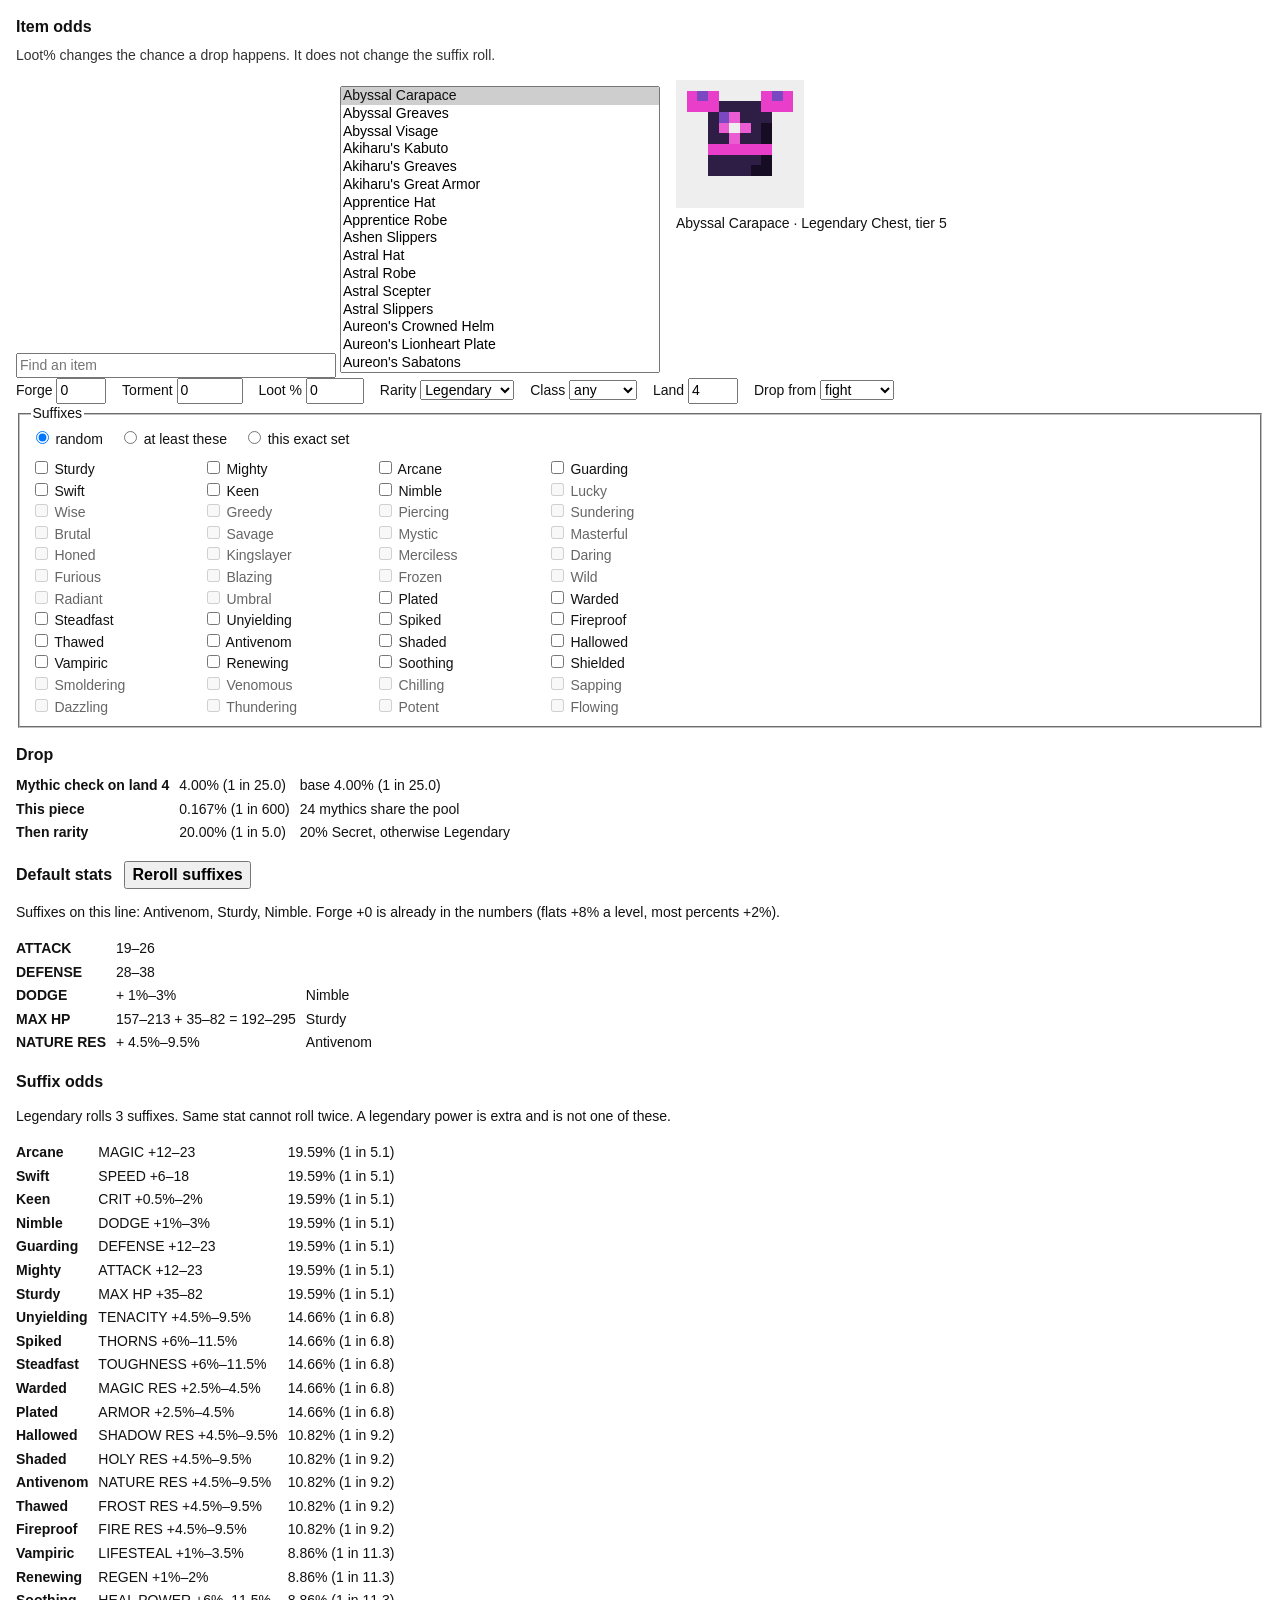
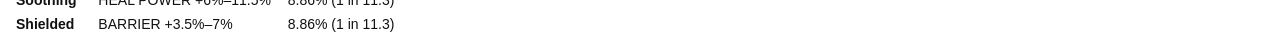
==== index.html @ 82072ebe "Add the Pixel Lineage drop calculator. Co-authored-by: Cursor <cursoragent@cursor.com>" ====
<!DOCTYPE html>
<html lang="en">
<head>
  <meta charset="utf-8">
  <title>Item odds</title>
  <link rel="stylesheet" href="styles.css">
</head>
<body>
  <h1>Item odds</h1>
  <p class="note">Loot% changes the chance a drop happens. It does not change the suffix roll.</p>

  <div class="wrap">
    <div>
      <input id="search" type="search" placeholder="Find an item" autocomplete="off">
      <select id="list" size="16"></select>
    </div>
    <div>
      <canvas id="sprite" width="16" height="16"></canvas>
      <div id="meta"></div>
    </div>
  </div>

  <div class="fields">
    <label>Forge <input id="forge" type="number" min="0" max="10" value="0"></label>
    <label>Torment <input id="torment" type="number" min="0" max="9999" value="0"></label>
    <label>Loot % <input id="loot" type="number" min="0" max="100" value="0" step="1"></label>
    <label>Rarity
      <select id="rarity"></select>
    </label>
    <label>Class
      <select id="class"></select>
    </label>
    <label>Land
      <input id="land" type="number" min="1" max="10" value="4">
    </label>
    <label>Drop from
      <select id="source">
        <option value="fight">fight</option>
        <option value="elite">elite</option>
        <option value="boss">boss</option>
        <option value="treasure">treasure</option>
      </select>
    </label>
  </div>

  <fieldset>
    <legend>Suffixes</legend>
    <label><input type="radio" name="mode" value="random" checked> random</label>
    <label><input type="radio" name="mode" value="atleast"> at least these</label>
    <label><input type="radio" name="mode" value="exact"> this exact set</label>
    <div id="affixes"></div>
  </fieldset>

  <h2>Drop</h2>
  <div id="drop"></div>
  <h2>Default stats <button type="button" id="reroll">Reroll suffixes</button></h2>
  <div id="stats"></div>
  <h2>Suffix odds</h2>
  <div id="suffix"></div>

  <script src="catalog.js"></script>
  <script src="app.js"></script>
</body>
</html>
---- styles.css ----
body {
  font: 14px/1.4 ui-sans-serif, sans-serif;
  margin: 16px;
  color: #111;
  background: #fff;
}
h1, h2 { font-size: 16px; margin: 16px 0 8px; }
h2 button { margin-left: 8px; }
.note { color: #333; margin-top: 0; }
.wrap { display: flex; gap: 16px; align-items: flex-start; }
input, select, button { font: inherit; }
#search { width: 320px; box-sizing: border-box; }
#list { width: 320px; margin-top: 6px; }
#sprite {
  image-rendering: pixelated;
  background: #eee;
  width: 128px;
  height: 128px;
}
.fields label, fieldset label { margin-right: 12px; }
#affixes { margin-top: 8px; max-width: 720px; }
#affixes label { display: inline-block; width: 160px; }
table { border-collapse: collapse; }
td, th { text-align: left; padding: 2px 10px 2px 0; vertical-align: top; }
.zero { color: #666; }
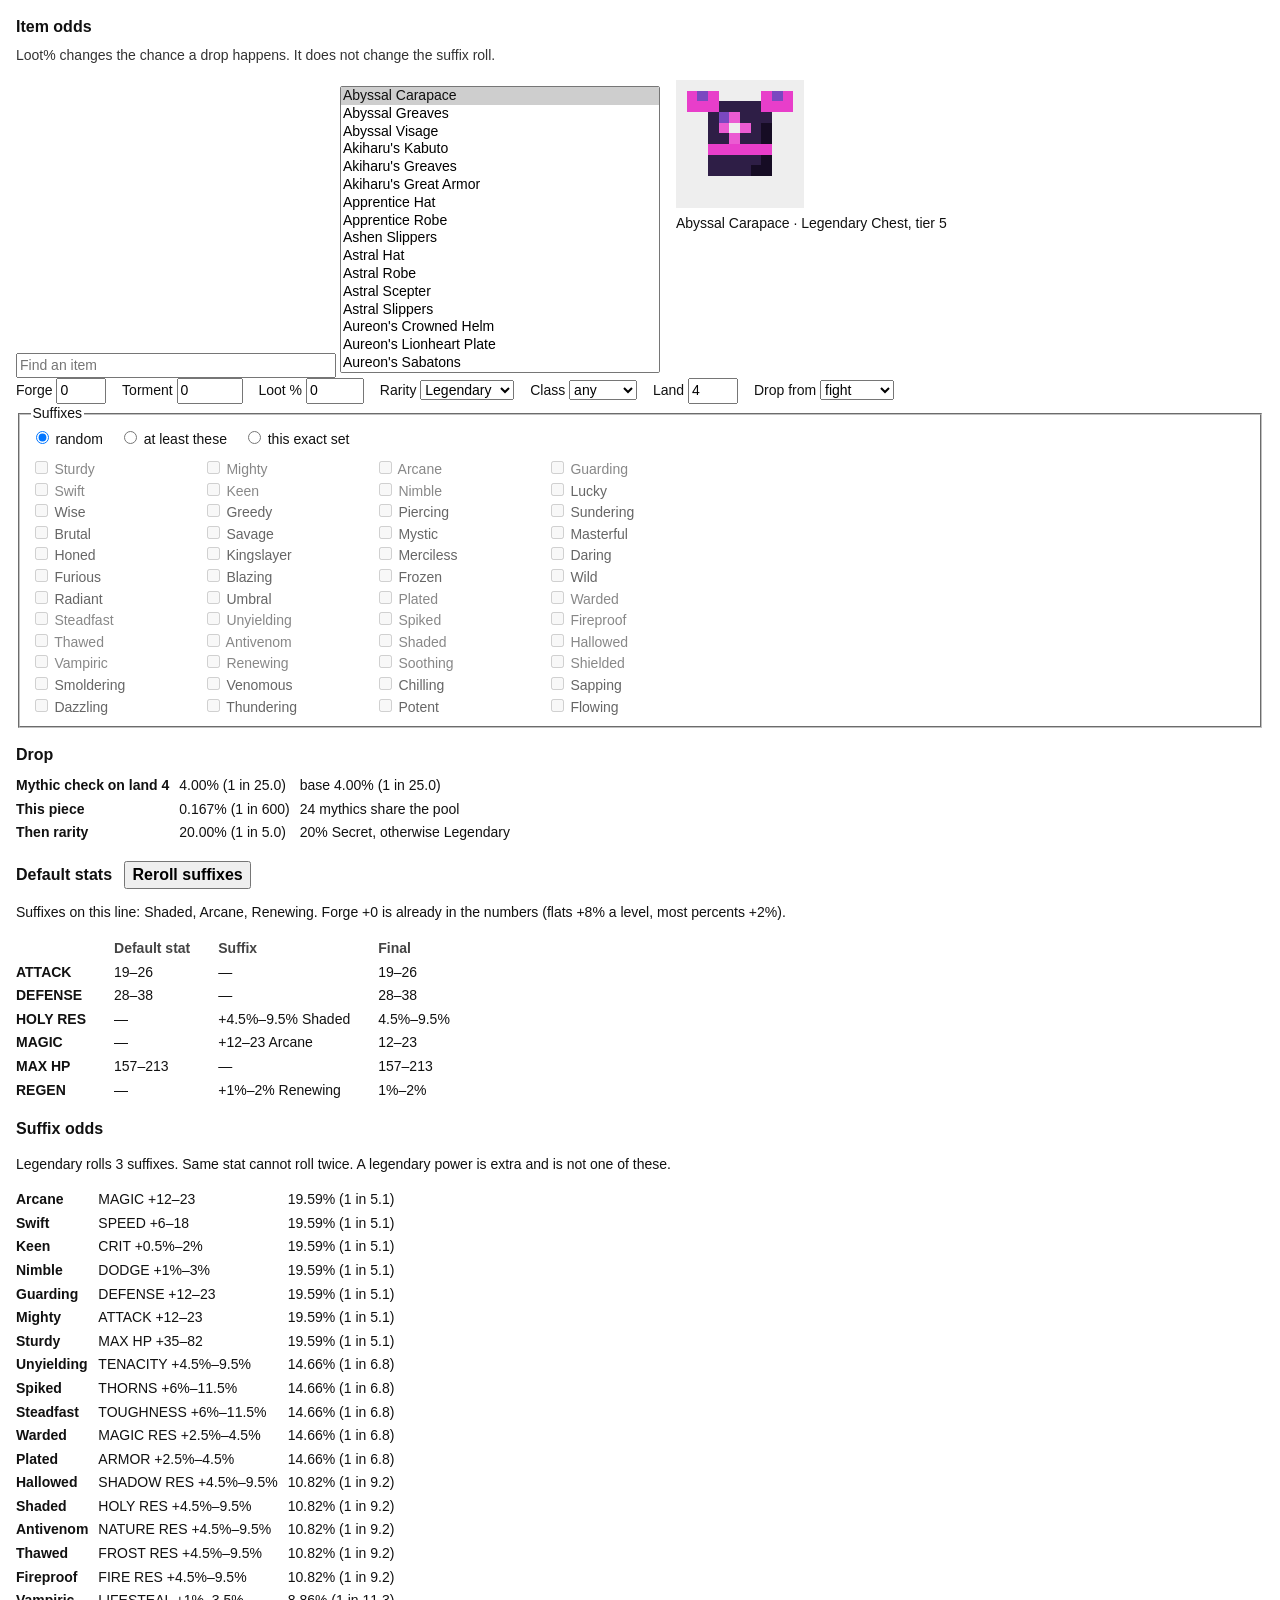
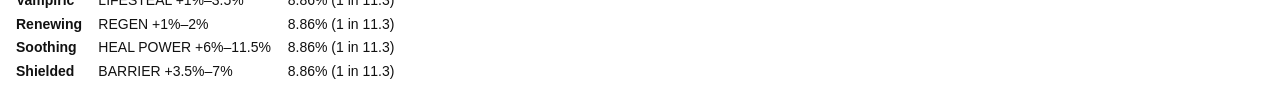
==== commit 454424ee: "Let relics use blightforged instead of torment. Co-authored-by: Cursor <cursoragent@cursor.com>" ====
--- a/index.html
+++ b/index.html
@@ -22,7 +22,8 @@
 
   <div class="fields">
     <label>Forge <input id="forge" type="number" min="0" max="10" value="0"></label>
-    <label>Torment <input id="torment" type="number" min="0" max="9999" value="0"></label>
+    <label id="tormentField">Torment <input id="torment" type="number" min="0" max="9999" value="0"></label>
+    <label id="blightField" hidden>Blightforged <input id="blight" type="checkbox"> <span id="blightNote"></span></label>
     <label>Loot % <input id="loot" type="number" min="0" max="100" value="0" step="1"></label>
     <label>Rarity
       <select id="rarity"></select>
--- a/styles.css
+++ b/styles.css
@@ -20,6 +20,9 @@
 .fields label, fieldset label { margin-right: 12px; }
 #affixes { margin-top: 8px; max-width: 720px; }
 #affixes label { display: inline-block; width: 160px; }
+#affixes.locked { color: #888; }
 table { border-collapse: collapse; }
 td, th { text-align: left; padding: 2px 10px 2px 0; vertical-align: top; }
+.stats td, .stats th { font-variant-numeric: tabular-nums; padding-right: 28px; }
+.stats tr:first-child th { color: #444; font-weight: 600; }
 .zero { color: #666; }
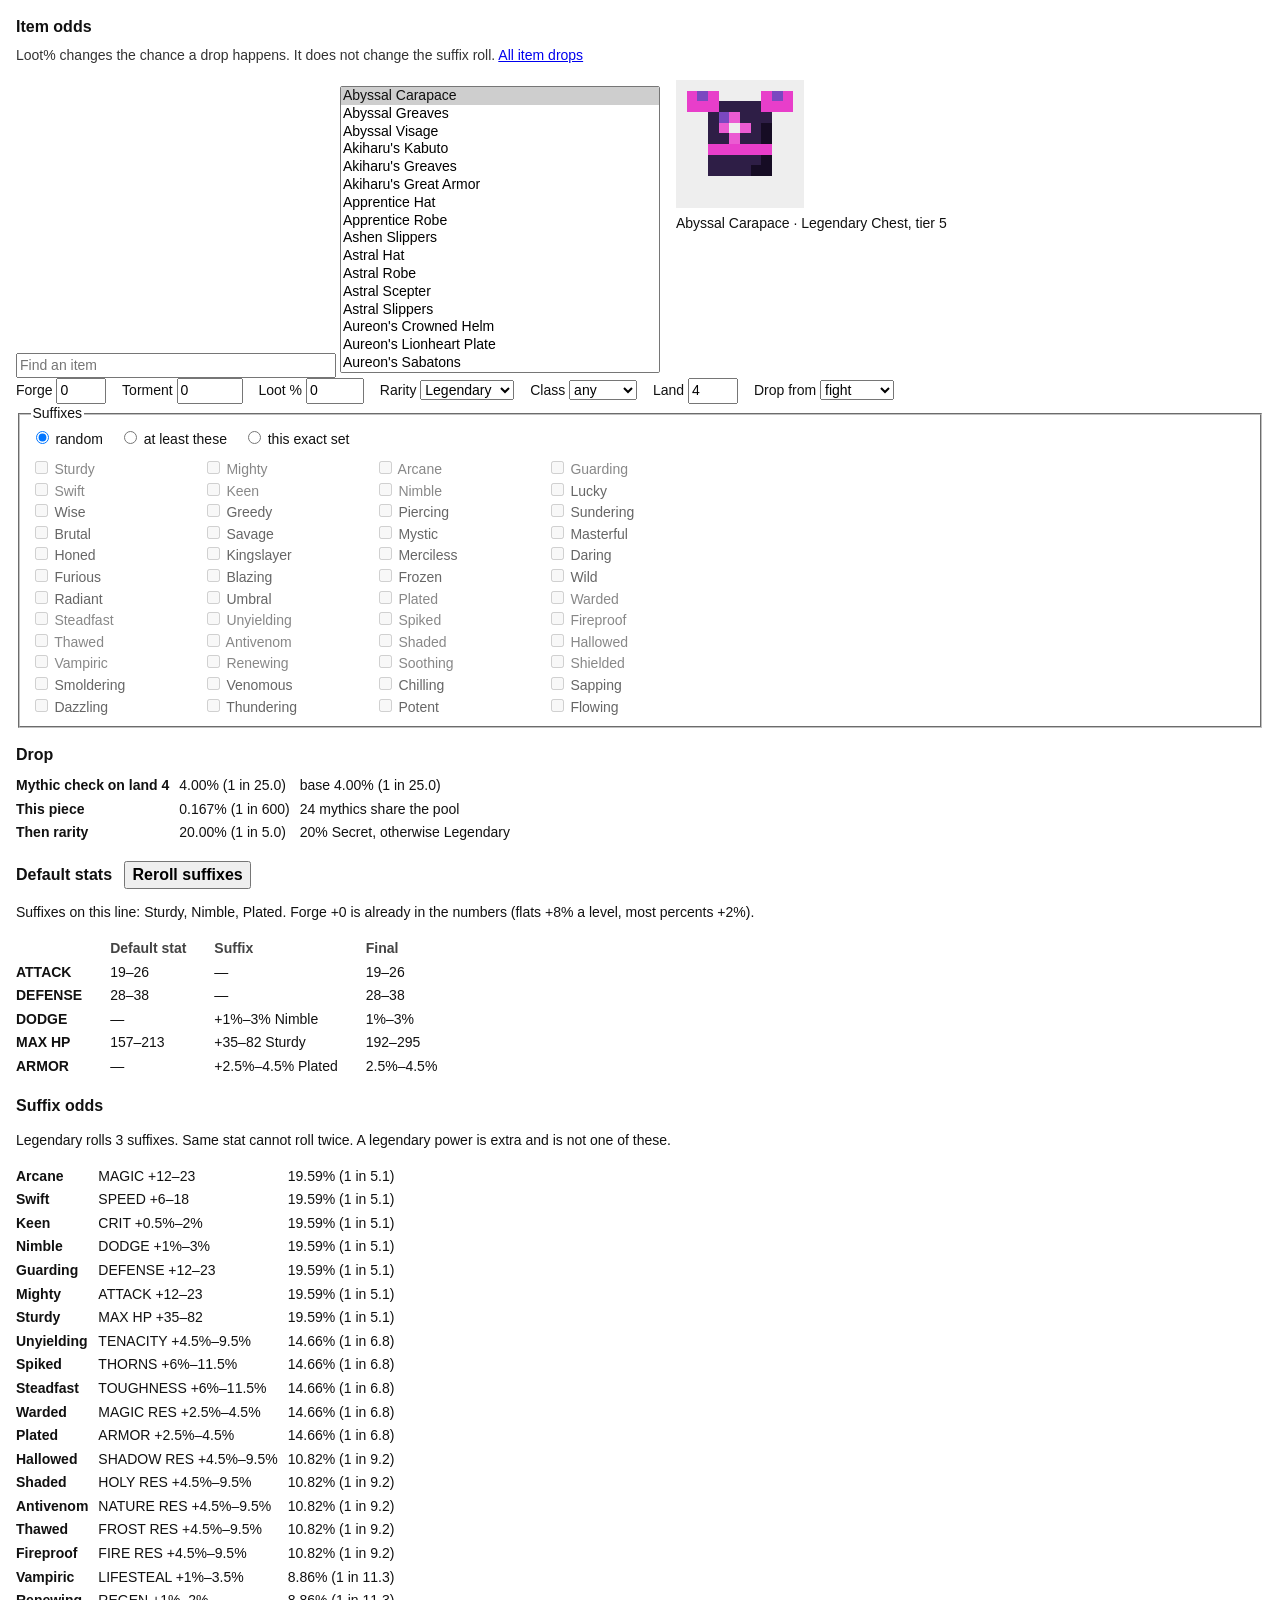
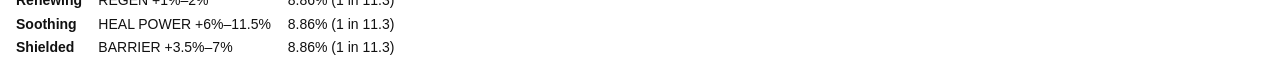
==== commit d8cccad1: "Add a page that lists every item drop by land and rarity. Co-authored-by: Cursor <cursoragent@cursor" ====
--- a/index.html
+++ b/index.html
@@ -7,7 +7,7 @@
 </head>
 <body>
   <h1>Item odds</h1>
-  <p class="note">Loot% changes the chance a drop happens. It does not change the suffix roll.</p>
+  <p class="note">Loot% changes the chance a drop happens. It does not change the suffix roll. <a href="drops.html">All item drops</a></p>
 
   <div class="wrap">
     <div>
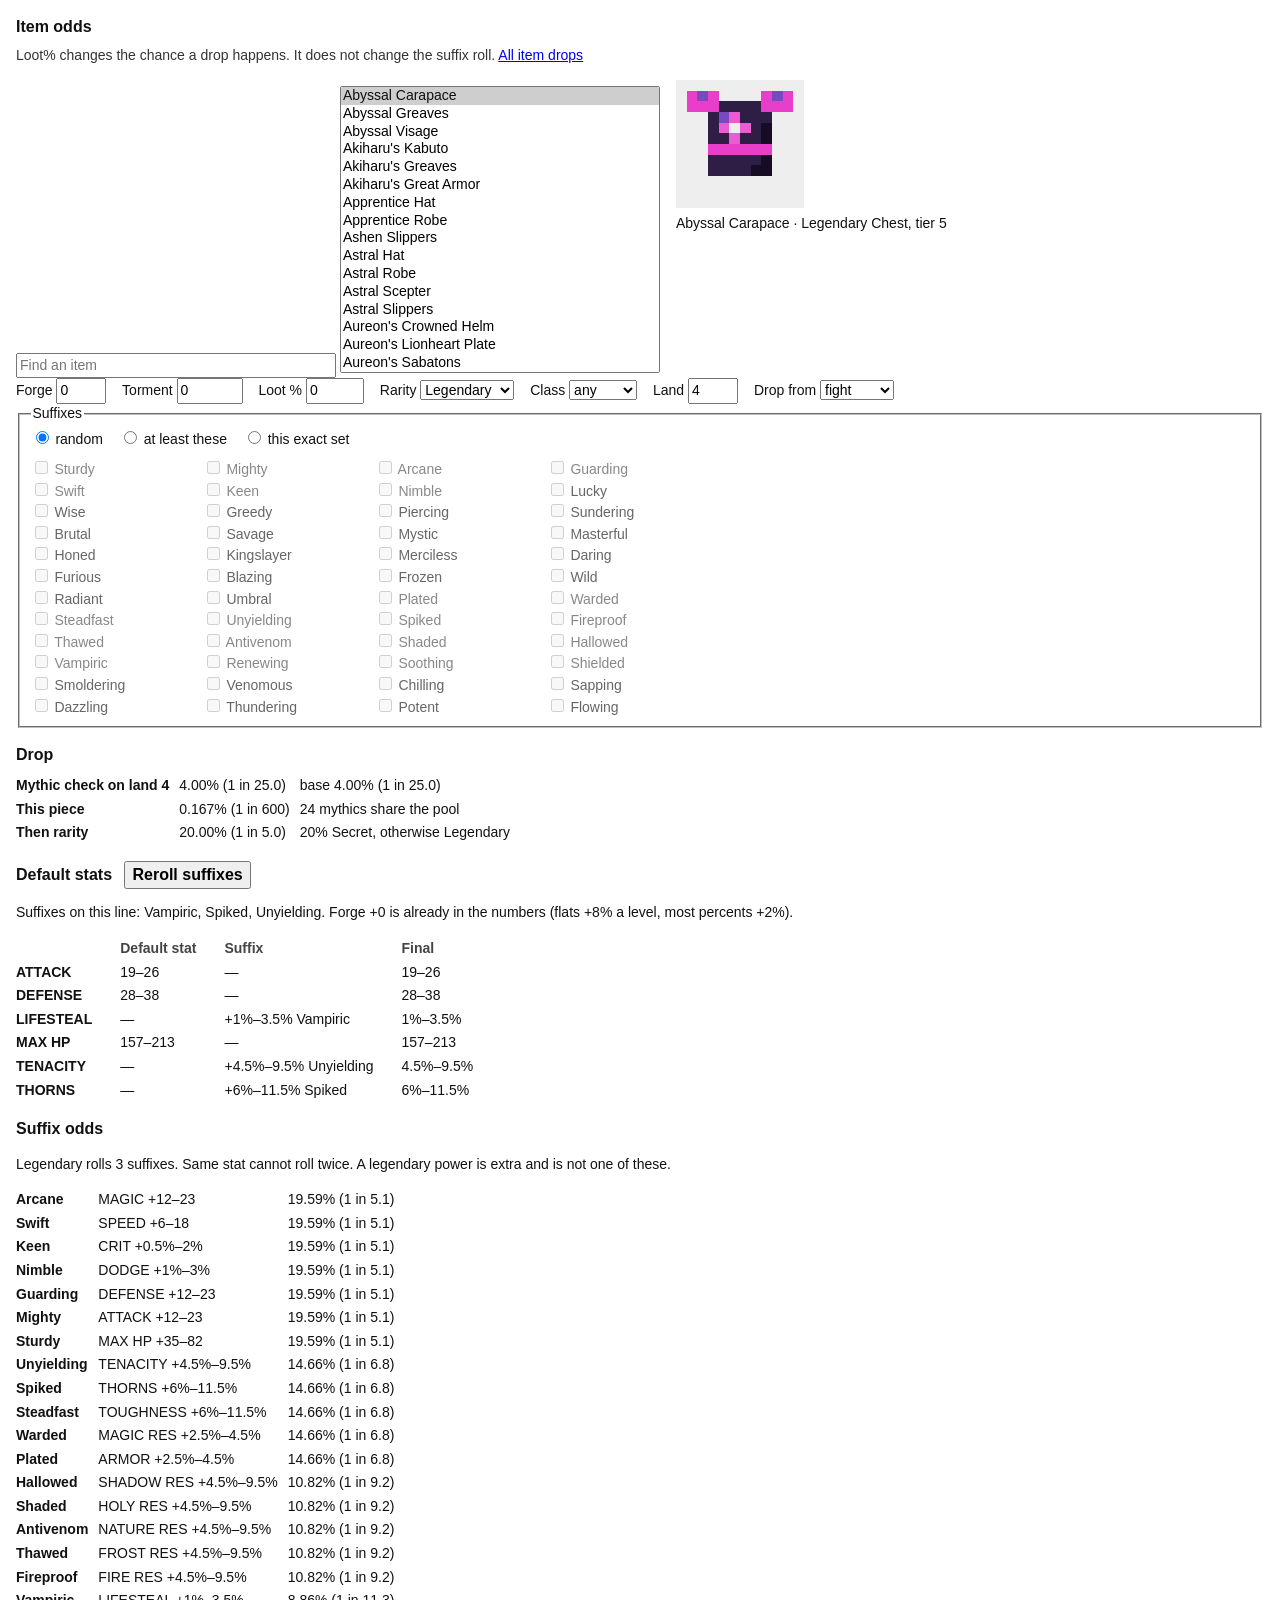
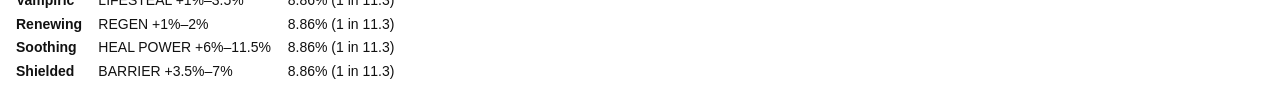
==== commit 96c4ff2f: "Show every blightforged relic at the 1.7x high end. Co-authored-by: Cursor <cursoragent@cursor.com>" ====
--- a/index.html
+++ b/index.html
@@ -44,6 +44,8 @@
     </label>
   </div>
 
+  <p id="blightDisclaimer" class="disclaimer" hidden>Blightforged items' stats may be lower than the lowest displayed here. This is because blightforged multiplier varies, highest is 1.7x</p>
+
   <fieldset>
     <legend>Suffixes</legend>
     <label><input type="radio" name="mode" value="random" checked> random</label>
--- a/styles.css
+++ b/styles.css
@@ -7,6 +7,7 @@
 h1, h2 { font-size: 16px; margin: 16px 0 8px; }
 h2 button { margin-left: 8px; }
 .note { color: #333; margin-top: 0; }
+.disclaimer { max-width: 640px; margin: 8px 0; font-size: 12px; color: #666; }
 .wrap { display: flex; gap: 16px; align-items: flex-start; }
 input, select, button { font: inherit; }
 #search { width: 320px; box-sizing: border-box; }
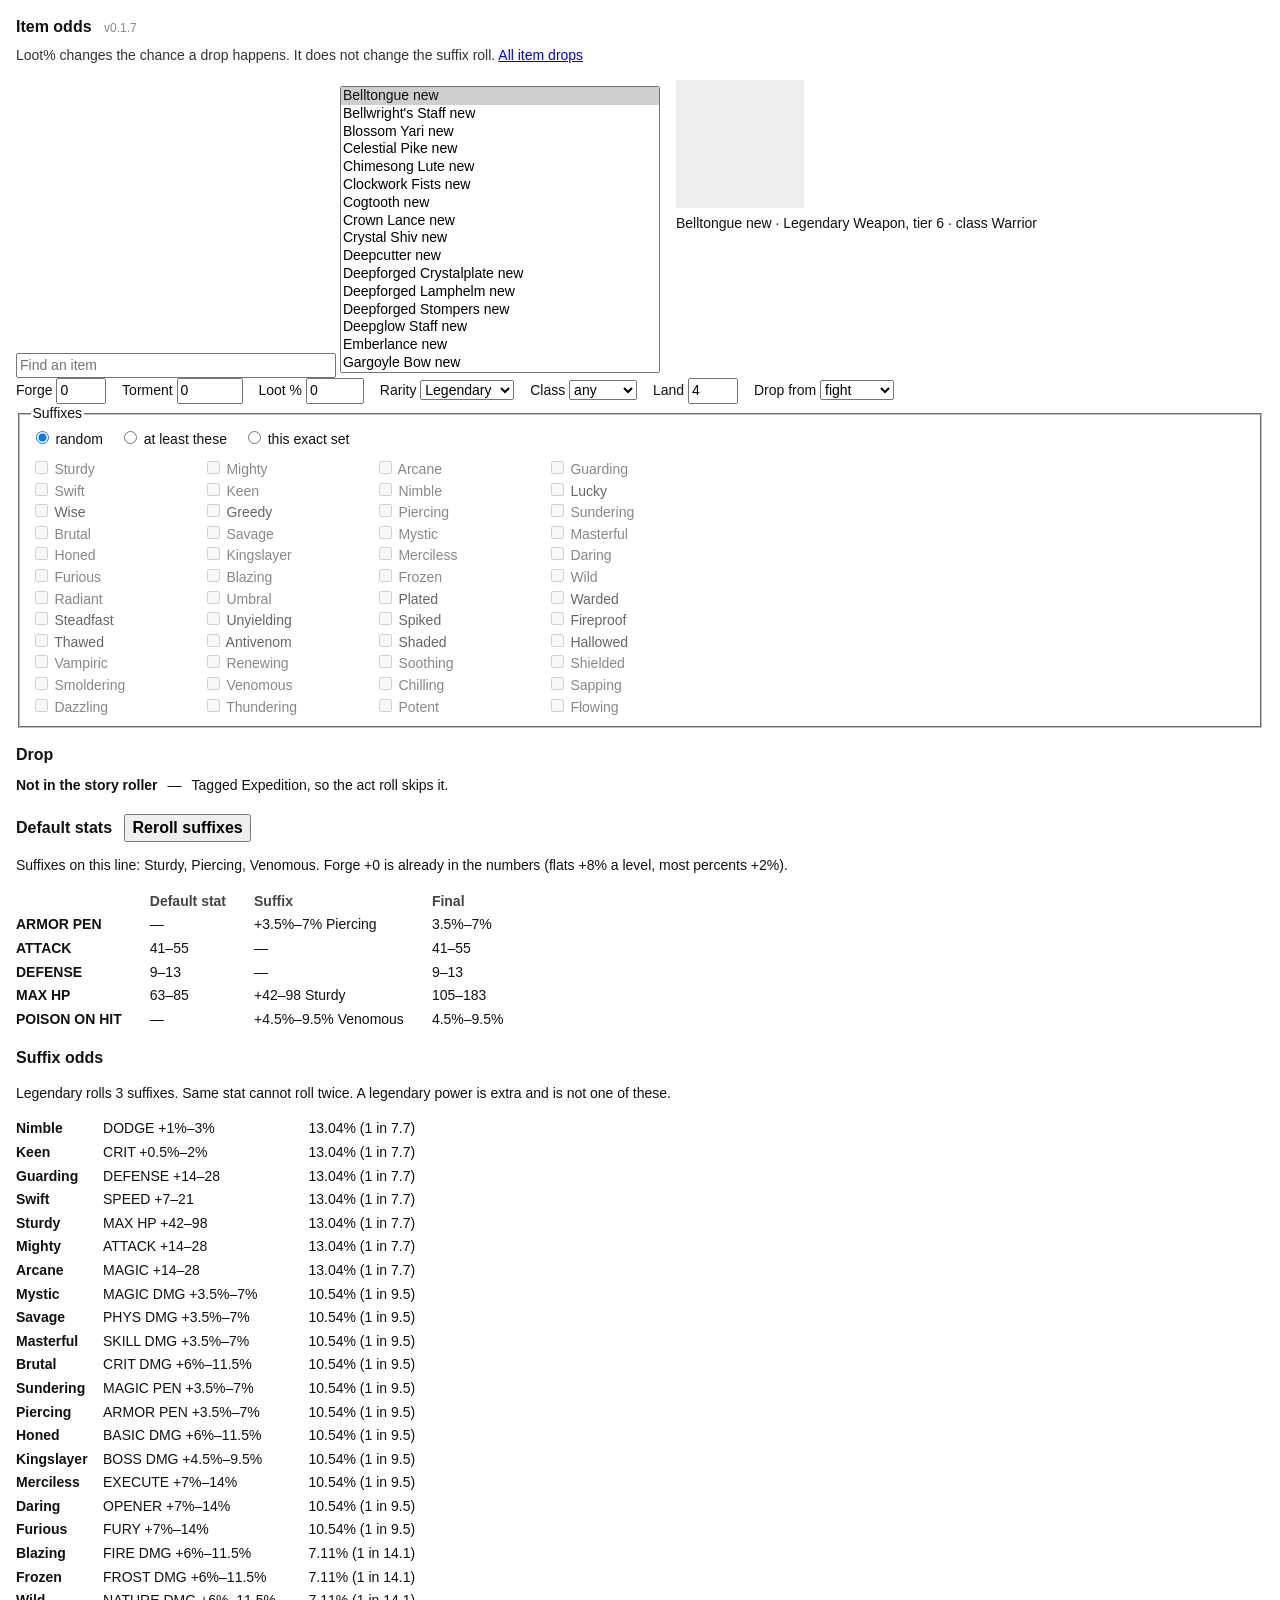
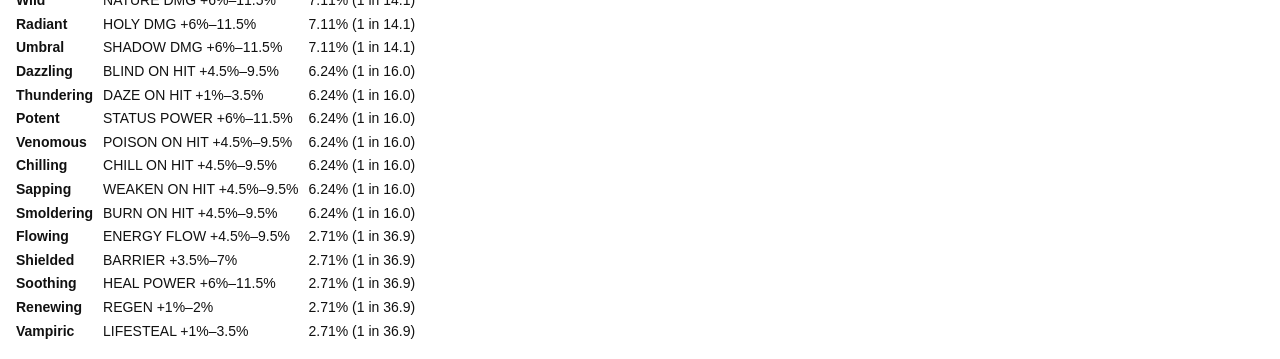
==== commit 2ff8457c: "Add the new Spear and expedition gear at the top of both lists. Tag those items new so the Sakura ad" ====
--- a/index.html
+++ b/index.html
@@ -6,7 +6,7 @@
   <link rel="stylesheet" href="styles.css">
 </head>
 <body>
-  <h1>Item odds</h1>
+  <h1>Item odds <span class="version">v0.1.7</span></h1>
   <p class="note">Loot% changes the chance a drop happens. It does not change the suffix roll. <a href="drops.html">All item drops</a></p>
 
   <div class="wrap">
--- a/styles.css
+++ b/styles.css
@@ -5,6 +5,7 @@
   background: #fff;
 }
 h1, h2 { font-size: 16px; margin: 16px 0 8px; }
+.version { font-size: 12px; font-weight: 400; color: #888; margin-left: 8px; }
 h2 button { margin-left: 8px; }
 .note { color: #333; margin-top: 0; }
 .disclaimer { max-width: 640px; margin: 8px 0; font-size: 12px; color: #666; }
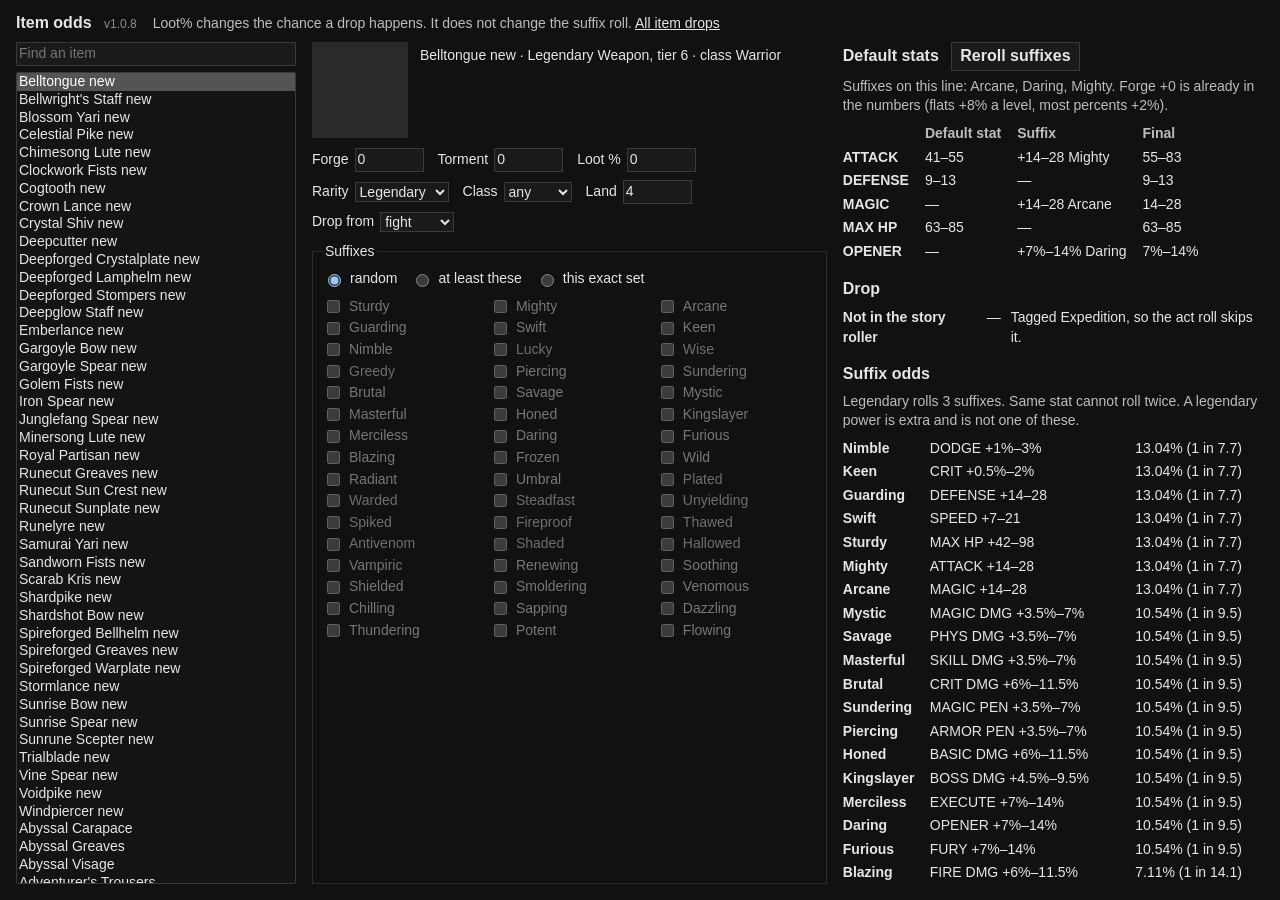
==== commit 1b423cd4: "Put the calculator on one screen and make both pages black. Co-authored-by: Cursor <cursoragent@curs" ====
--- a/index.html
+++ b/index.html
@@ -3,65 +3,80 @@
 <head>
   <meta charset="utf-8">
   <title>Item odds</title>
-  <link rel="stylesheet" href="styles.css">
+  <link rel="stylesheet" href="styles.css?v=4">
 </head>
 <body>
-  <h1>Item odds <span class="version">v0.1.7</span></h1>
-  <p class="note">Loot% changes the chance a drop happens. It does not change the suffix roll. <a href="drops.html">All item drops</a></p>
+  <header class="top">
+    <h1>Item odds <span class="version">v1.0.8</span></h1>
+    <p class="note">Loot% changes the chance a drop happens. It does not change the suffix roll. <a href="drops.html">All item drops</a></p>
+  </header>
 
-  <div class="wrap">
-    <div>
+  <main class="board">
+    <section class="picker">
       <input id="search" type="search" placeholder="Find an item" autocomplete="off">
       <select id="list" size="16"></select>
-    </div>
-    <div>
-      <canvas id="sprite" width="16" height="16"></canvas>
-      <div id="meta"></div>
-    </div>
-  </div>
+    </section>
 
-  <div class="fields">
-    <label>Forge <input id="forge" type="number" min="0" max="10" value="0"></label>
-    <label id="tormentField">Torment <input id="torment" type="number" min="0" max="9999" value="0"></label>
-    <label id="blightField" hidden>Blightforged <input id="blight" type="checkbox"> <span id="blightNote"></span></label>
-    <label>Loot % <input id="loot" type="number" min="0" max="100" value="0" step="1"></label>
-    <label>Rarity
-      <select id="rarity"></select>
-    </label>
-    <label>Class
-      <select id="class"></select>
-    </label>
-    <label>Land
-      <input id="land" type="number" min="1" max="10" value="4">
-    </label>
-    <label>Drop from
-      <select id="source">
-        <option value="fight">fight</option>
-        <option value="elite">elite</option>
-        <option value="boss">boss</option>
-        <option value="treasure">treasure</option>
-      </select>
-    </label>
-  </div>
+    <section class="work">
+      <div class="identity">
+        <canvas id="sprite" width="16" height="16"></canvas>
+        <div id="meta"></div>
+      </div>
 
-  <p id="blightDisclaimer" class="disclaimer" hidden>Blightforged items' stats may be lower than the lowest displayed here. This is because blightforged multiplier varies, highest is 1.7x</p>
+      <div class="fields">
+        <label>Forge <input id="forge" type="number" min="0" max="10" value="0"></label>
+        <label id="tormentField">Torment <input id="torment" type="number" min="0" max="9999" value="0"></label>
+        <label id="blightField" hidden>Blightforged <input id="blight" type="checkbox"> <span id="blightNote"></span></label>
+        <label>Loot % <input id="loot" type="number" min="0" max="100" value="0" step="1"></label>
+        <label>Rarity
+          <select id="rarity"></select>
+        </label>
+        <label>Class
+          <select id="class"></select>
+        </label>
+        <label>Land
+          <input id="land" type="number" min="1" max="10" value="4">
+        </label>
+        <label>Drop from
+          <select id="source">
+            <option value="fight">fight</option>
+            <option value="elite">elite</option>
+            <option value="boss">boss</option>
+            <option value="treasure">treasure</option>
+          </select>
+        </label>
+      </div>
 
-  <fieldset>
-    <legend>Suffixes</legend>
-    <label><input type="radio" name="mode" value="random" checked> random</label>
-    <label><input type="radio" name="mode" value="atleast"> at least these</label>
-    <label><input type="radio" name="mode" value="exact"> this exact set</label>
-    <div id="affixes"></div>
-  </fieldset>
+      <p id="blightDisclaimer" class="disclaimer" hidden>Blightforged items' stats may be lower than the lowest displayed here. This is because blightforged multiplier varies, highest is 1.7x</p>
 
-  <h2>Drop</h2>
-  <div id="drop"></div>
-  <h2>Default stats <button type="button" id="reroll">Reroll suffixes</button></h2>
-  <div id="stats"></div>
-  <h2>Suffix odds</h2>
-  <div id="suffix"></div>
+      <fieldset class="suffixes">
+        <legend>Suffixes</legend>
+        <div class="modes">
+          <label><input type="radio" name="mode" value="random" checked> random</label>
+          <label><input type="radio" name="mode" value="atleast"> at least these</label>
+          <label><input type="radio" name="mode" value="exact"> this exact set</label>
+        </div>
+        <div id="affixes"></div>
+      </fieldset>
+    </section>
+
+    <section class="readout">
+      <div class="panel">
+        <h2>Default stats <button type="button" id="reroll">Reroll suffixes</button></h2>
+        <div id="stats"></div>
+      </div>
+      <div class="panel">
+        <h2>Drop</h2>
+        <div id="drop"></div>
+      </div>
+      <div class="panel odds">
+        <h2>Suffix odds</h2>
+        <div id="suffix"></div>
+      </div>
+    </section>
+  </main>
 
   <script src="catalog.js"></script>
-  <script src="app.js"></script>
+  <script src="app.js?v=5"></script>
 </body>
 </html>
--- a/styles.css
+++ b/styles.css
@@ -1,30 +1,144 @@
+:root { color-scheme: dark; }
+[hidden] { display: none !important; }
+
 body {
   font: 14px/1.4 ui-sans-serif, sans-serif;
-  margin: 16px;
-  color: #111;
-  background: #fff;
+  margin: 0;
+  height: 100vh;
+  display: flex;
+  flex-direction: column;
+  color: #e6e6e6;
+  background: #111;
+  overflow: hidden;
 }
-h1, h2 { font-size: 16px; margin: 16px 0 8px; }
-.version { font-size: 12px; font-weight: 400; color: #888; margin-left: 8px; }
+
+.top {
+  display: flex;
+  align-items: baseline;
+  gap: 16px;
+  padding: 12px 16px 8px;
+}
+h1, h2 { font-size: 16px; font-weight: 600; margin: 0; }
+.version { font-size: 12px; font-weight: 400; color: #8d8d8d; margin-left: 8px; }
 h2 button { margin-left: 8px; }
-.note { color: #333; margin-top: 0; }
-.disclaimer { max-width: 640px; margin: 8px 0; font-size: 12px; color: #666; }
-.wrap { display: flex; gap: 16px; align-items: flex-start; }
-input, select, button { font: inherit; }
-#search { width: 320px; box-sizing: border-box; }
-#list { width: 320px; margin-top: 6px; }
+.note { color: #bdbdbd; margin: 0; }
+a { color: #e6e6e6; }
+.disclaimer { margin: 8px 0 0; font-size: 12px; color: #9a9a9a; }
+
+.board {
+  flex: 1;
+  min-height: 0;
+  display: grid;
+  grid-template-columns: 280px minmax(460px, 1.1fr) minmax(380px, 0.9fr);
+  gap: 16px;
+  padding: 0 16px 16px;
+}
+.picker, .work, .readout {
+  min-height: 0;
+  min-width: 0;
+  display: flex;
+  flex-direction: column;
+}
+
+input, select, button {
+  font: inherit;
+  color: inherit;
+  background: #1a1a1a;
+  border: 1px solid #3a3a3a;
+}
+button { padding: 2px 8px; }
+button:disabled { color: #777; }
+
+#search { width: 100%; box-sizing: border-box; }
+#list {
+  width: 100%;
+  margin-top: 6px;
+  flex: 1;
+  min-height: 0;
+  background: #141414;
+}
+
+.identity {
+  display: flex;
+  gap: 12px;
+  align-items: flex-start;
+}
 #sprite {
   image-rendering: pixelated;
-  background: #eee;
-  width: 128px;
-  height: 128px;
+  background: #2a2a2a;
+  width: 96px;
+  height: 96px;
+  flex: none;
 }
-.fields label, fieldset label { margin-right: 12px; }
-#affixes { margin-top: 8px; max-width: 720px; }
-#affixes label { display: inline-block; width: 160px; }
-#affixes.locked { color: #888; }
+#meta { padding-top: 4px; }
+
+.fields {
+  display: flex;
+  flex-wrap: wrap;
+  gap: 8px 14px;
+  margin-top: 10px;
+}
+.fields label, .modes label {
+  display: inline-flex;
+  align-items: center;
+  gap: 6px;
+}
+.fields input[type="number"] { width: 4.5em; }
+
+.suffixes {
+  flex: 1;
+  min-height: 0;
+  display: flex;
+  flex-direction: column;
+  margin: 10px 0 0;
+  border: 1px solid #2c2c2c;
+  padding: 8px 10px 10px;
+}
+.modes { display: flex; flex-wrap: wrap; gap: 4px 14px; }
+#affixes {
+  margin-top: 8px;
+  flex: 1;
+  min-height: 0;
+  overflow: auto;
+  display: grid;
+  grid-template-columns: repeat(auto-fill, minmax(148px, 1fr));
+  align-content: start;
+  gap: 2px 8px;
+}
+#affixes label {
+  display: flex;
+  align-items: center;
+  gap: 6px;
+}
+#affixes.locked { color: #777; }
+
+.readout { gap: 14px; }
+.panel h2 { margin-bottom: 6px; }
+.odds {
+  flex: 1;
+  min-height: 0;
+  display: flex;
+  flex-direction: column;
+}
+#suffix {
+  flex: 1;
+  min-height: 0;
+  overflow: auto;
+}
+#stats p, #suffix p { margin: 0 0 6px; color: #bdbdbd; }
+#suffix tr.picked th { color: #fff; }
+
 table { border-collapse: collapse; }
 td, th { text-align: left; padding: 2px 10px 2px 0; vertical-align: top; }
-.stats td, .stats th { font-variant-numeric: tabular-nums; padding-right: 28px; }
-.stats tr:first-child th { color: #444; font-weight: 600; }
-.zero { color: #666; }
+.stats td, .stats th { font-variant-numeric: tabular-nums; padding-right: 16px; }
+.stats tr:first-child th { color: #bdbdbd; font-weight: 600; }
+.zero { color: #6e6e6e; }
+
+@media (max-width: 1100px) {
+  body { height: auto; overflow: auto; }
+  .board { display: block; }
+  .picker, .work, .readout { margin-bottom: 16px; }
+  #list { height: 280px; flex: none; }
+  #affixes { max-height: 280px; flex: none; }
+  #suffix { max-height: 320px; }
+}
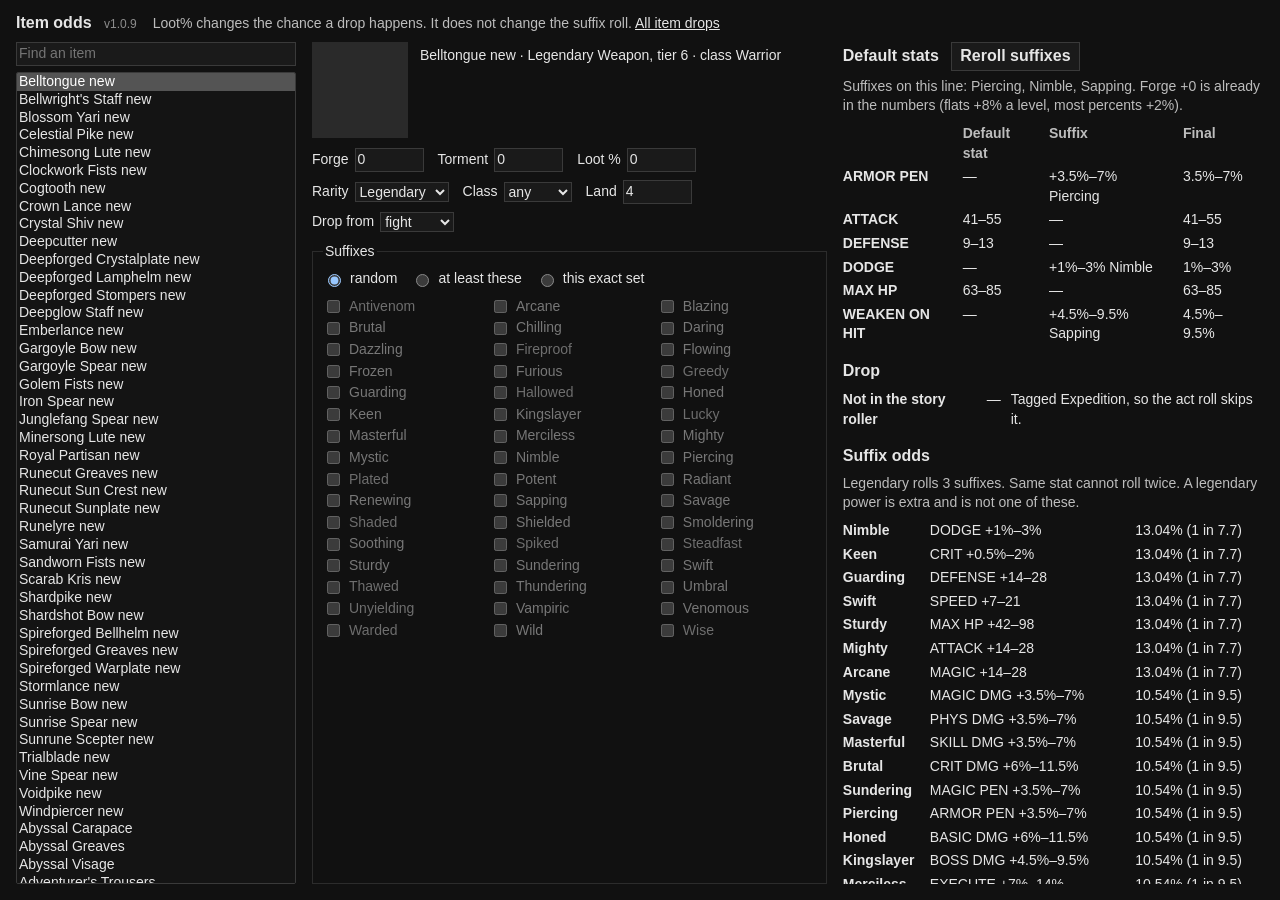
==== commit a637fdd0: "List suffix choices in alphabetical order. Co-authored-by: Cursor <cursoragent@cursor.com>" ====
--- a/index.html
+++ b/index.html
@@ -7,7 +7,7 @@
 </head>
 <body>
   <header class="top">
-    <h1>Item odds <span class="version">v1.0.8</span></h1>
+    <h1>Item odds <span class="version">v1.0.9</span></h1>
     <p class="note">Loot% changes the chance a drop happens. It does not change the suffix roll. <a href="drops.html">All item drops</a></p>
   </header>
 
@@ -77,6 +77,6 @@
   </main>
 
   <script src="catalog.js"></script>
-  <script src="app.js?v=5"></script>
+  <script src="app.js?v=6"></script>
 </body>
 </html>
